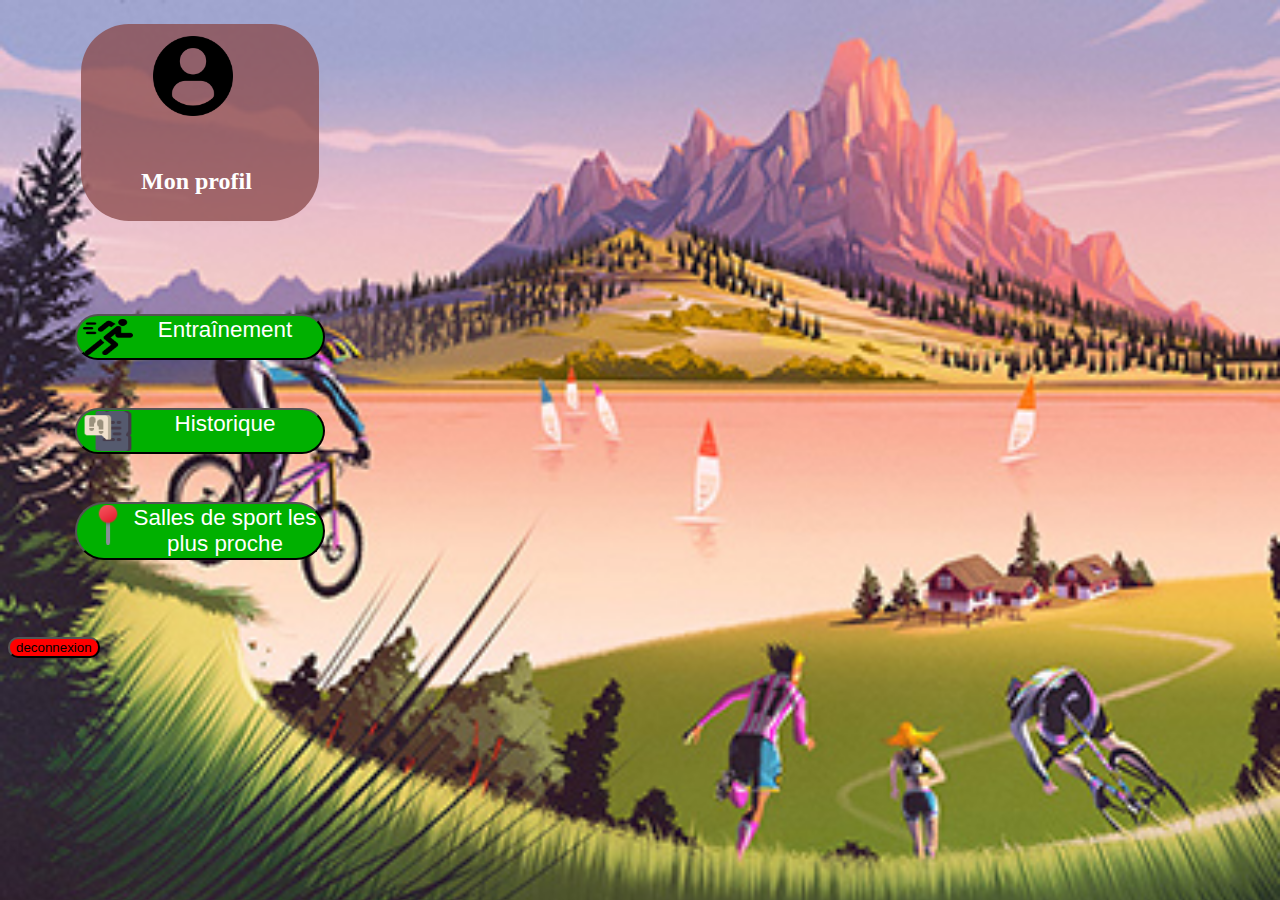
==== accueil.html @ 4b7bc27a "enregistrement de l'application sport" ====
<!DOCTYPE html>
<html lang="fr">

<head>
    <meta charset="UTF-8">
    <meta name="viewport" content="width=device-width, initial-scale=1.0">
    <link rel="stylesheet" href="accueil.css">
    <title>Accueil</title>
</head>

<body>
    <div class="container">
        <div class="profil">
            <img src="img/utilisateur-de-profil.png" alt="logo profil">
            <h1>Mon profil</h1>
        </div>
        <div class="bouttons">
            <button class=" item"  style="width:250px" > <img class="logo" src="img/fonctionnement.png"> Entraînement</button>
            <button class=" item" style="width:250px"> <img class="logo" src="img/logoHistorique.png"> Historique</button>
            <button class=" item" style="width:250px"> <img class="logo" src="img/logoGps.png"> Salles de sport les plus proche </button>

        </div>
    </div>
    <footer>
        <button class="deco">
            deconnexion
        </button>
    </footer>
</body>

</html>
---- accueil.css ----
body{
    background-image:url(img/accueil.png);
    background-repeat: no-repeat;
    background-size: cover;
    width: 24rem;
    height: 42rem;


}




    
.container {
    display: flex;
    flex-wrap: wrap;
    flex-direction: column;
    width: 100%;
  
}

.profil{
    height: 197px;
    width: 238px;
    
    background-color:rgba(137, 72, 72, 0.75) ;
    
   
    margin: 1rem auto;
    border-radius: 3rem;
    
}
img[alt="logo profil"]{
     margin: 0.75rem 4.5rem 2rem 4.5rem;
     width: 5rem;
     height: 5rem;
 }
 
h1{
    width: 8.1875rem;
    height: 2.4375rem;
    margin-left: 3.75rem;
    font-size: 1.5rem;
    color: white;

}
.bouttons{
    display:flex;
    flex-direction: column;
    flex-wrap: wrap;
    justify-content: center;
    align-items: center;
    gap: 3rem;

height: 25rem;
width: 100%;

 }



.item{
    
    background-color:#00B000 ;
    border-radius: 2rem;
    color: white;
    font-size: 1.4rem;
}
.deco{
    background-color: red;
    border-radius: 10px;
}



.logo{
    width: 50px;
    height: 40px;
    float: left;
}
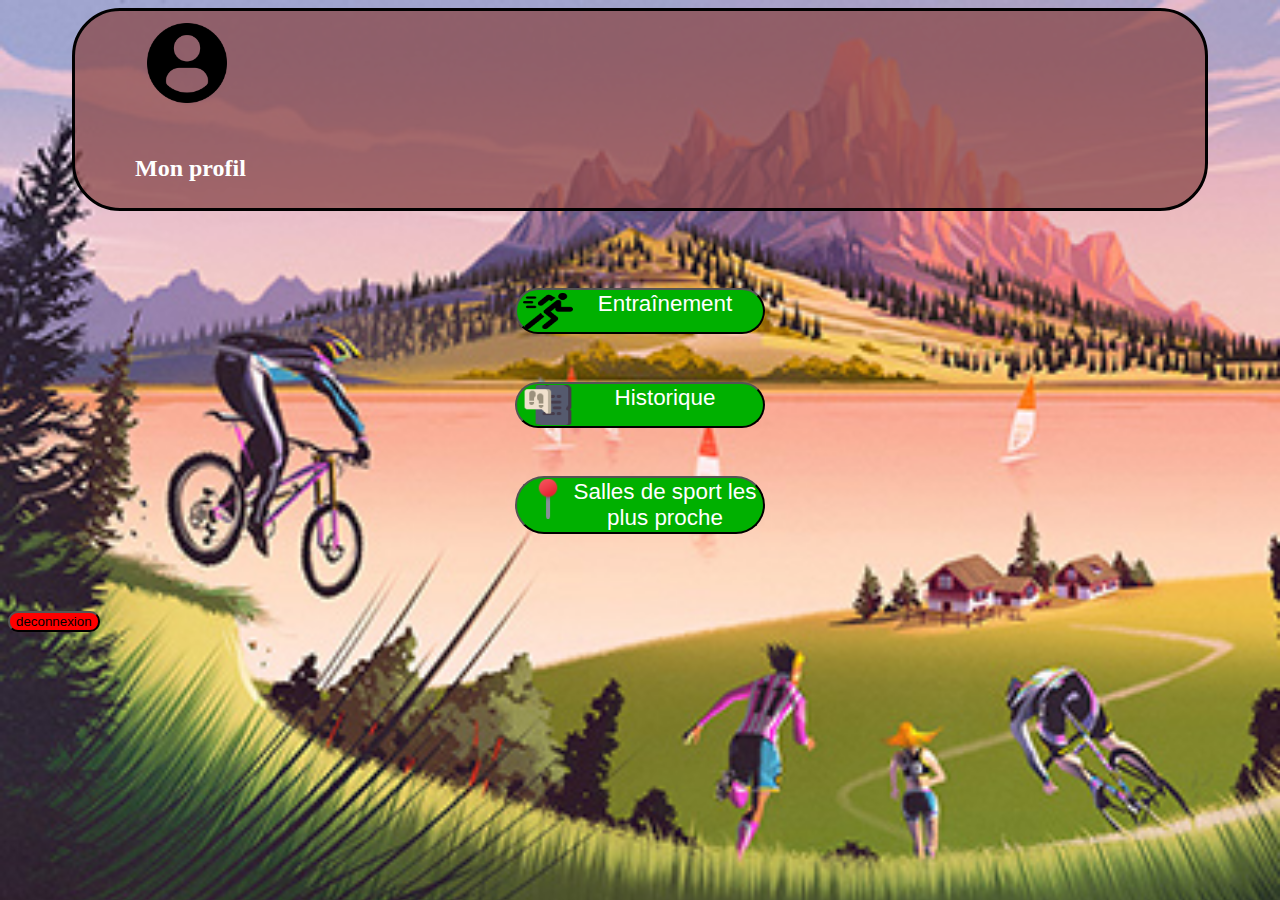
==== commit af851d2d: "link des boutons" ====
--- a/accueil.html
+++ b/accueil.html
@@ -16,7 +16,7 @@
         </div>
         <div class="bouttons">
             <button class=" item"  style="width:250px" > <img class="logo" src="img/fonctionnement.png"> Entraînement</button>
-            <button class=" item" style="width:250px"> <img class="logo" src="img/logoHistorique.png"> Historique</button>
+            <a href="historique.html"><button class=" item" style="width:250px"> <img class="logo" src="img/logoHistorique.png"> Historique</button></a>
             <button class=" item" style="width:250px"> <img class="logo" src="img/logoGps.png"> Salles de sport les plus proche </button>
 
         </div>
--- a/accueil.css
+++ b/accueil.css
@@ -2,10 +2,7 @@
     background-image:url(img/accueil.png);
     background-repeat: no-repeat;
     background-size: cover;
-    width: 24rem;
-    height: 42rem;
-
-
+  
 }
 
 
@@ -16,18 +13,18 @@
     display: flex;
     flex-wrap: wrap;
     flex-direction: column;
-    width: 100%;
+    
   
 }
 
 .profil{
     height: 197px;
-    width: 238px;
+   border: 3px solid black;
     
     background-color:rgba(137, 72, 72, 0.75) ;
     
-   
-    margin: 1rem auto;
+   margin: 0 4rem;
+    
     border-radius: 3rem;
     
 }
@@ -52,9 +49,9 @@
     justify-content: center;
     align-items: center;
     gap: 3rem;
+    height: 25rem;
+   
 
-height: 25rem;
-width: 100%;
 
  }
 
